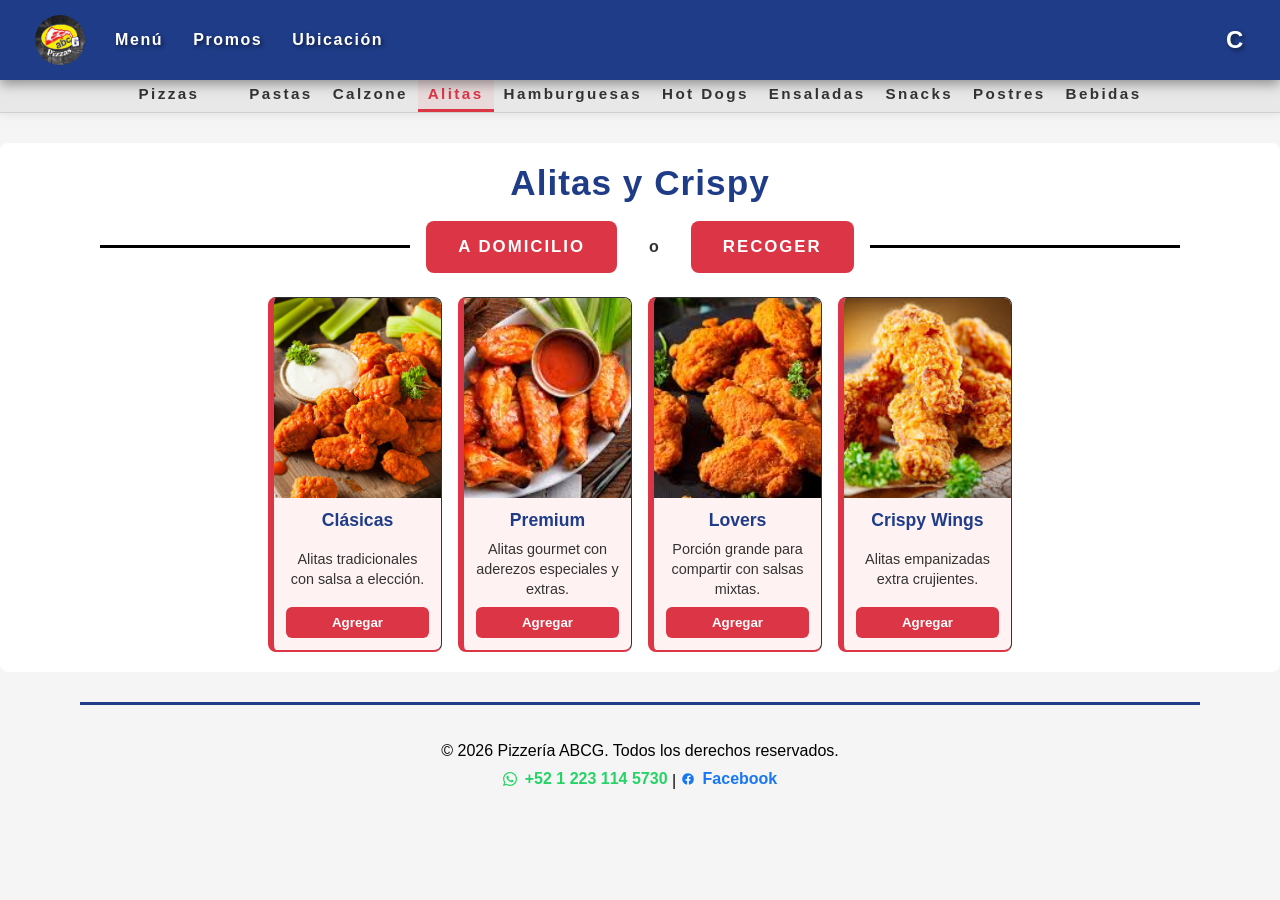
==== alitas_y_cryspy.html @ 010d3856 "Add files via upload" ====
<!DOCTYPE html>
<html lang="en">
<head>
    <meta charset="UTF-8">
    <meta name="viewport" content="width=device-width, initial-scale=1.0">
    <title>Pizzas - Pizzería ABCG</title>
    <link rel="stylesheet" href="css/styles.css">
    <link rel="stylesheet" href="css/main.css">
    <script src="js/menu-tabs.js" defer></script>
    <script src="js/cart.js" defer></script>

</head>
<body>
    <header>
        <nav>
            <ul>
                <li class="mobile-toggle">
                    <button class="hamburger-btn" id="hamburger-btn" aria-label="Abrir menú" aria-expanded="false" aria-controls="mobile-dropdown-menu">
                        <span class="hamburger-icon"></span>
                    </button>
                </li>
                <li><a href="index.html" class="nav-logo"><img src="images.jpg" alt="Logo de Pizzería ABCG" class="logo"></a></li>
                <li><a href="index.html#menu" class="nav-menu">Menú</a></li>
                <li><a href="index.html#promos" class="nav-menu">Promos</a></li>
                <li><a href="index.html#ubicacion" class="nav-menu">Ubicación</a></li>
                <li class="nav-right">
                    <a href="#carrito" class="nav-carrito">C </a>
                </li>
            </ul>

            <div class="mobile-dropdown hidden" id="mobile-dropdown-menu">
                <a href="index.html#menu" class="mobile-dropdown-link">Menú</a>
                <a href="index.html#promos" class="mobile-dropdown-link">Promos</a>
                <a href="index.html#ubicacion" class="mobile-dropdown-link">Ubicación</a>
            </div>
        </nav>
    </header>

    <!-- Barra de navegación secundaria para secciones -->
    <nav class="submenu-nav">
        <ul class="submenu-container">
            <li><a href="pizzas.html" class="submenu-link">Pizzas</a></li>
            <li><a href="pastas.html" class="submenu-link">Pastas</a></li>
            <li><a href="calzones.html" class="submenu-link">Calzone</a></li>
            <li><a href="alitas_y_cryspy.html" class="submenu-link active">Alitas</a></li>
            <li><a href="hamburguesas.html" class="submenu-link">Hamburguesas</a></li>
            <li><a href="hotdog.html" class="submenu-link">Hot Dogs</a></li>
            <li><a href="ensaladas.html" class="submenu-link">Ensaladas</a></li>
            <li><a href="snacks.html" class="submenu-link">Snacks</a></li>
            <li><a href="postres.html" class="submenu-link">Postres</a></li>
            <li><a href="bebidas.html" class="submenu-link">Bebidas</a></li>
        </ul>
    </nav>

    <main>
        <h1>Alitas y Crispy</h1>

        <div class="hero-center">
            <div class="line left"></div>
            <div class="cta">
                <button class="btn btn-left">A domicilio</button>
                <span class="or">o</span>
                <button class="btn btn-right">Recoger</button>
            </div>
            <div class="line right"></div>
        </div>

        <!-- Contenido de alitas y crispy -->
        <div class="menu-section-container">
            <section class="menu-section-grid">

                <!-- Clásicas -->
                <div class="menu-item">
                    <div class="item-image">
                        <img src="sec-menu/alitas.jpg" alt="Alitas Clásicas">
                    </div>
                    <div class="item-info">
                        <h3>Clásicas</h3>
                        <p class="item-description">Alitas tradicionales con salsa a elección.</p>
                        <button class="btn-add" data-item-id="clasicas">Agregar</button>
                    </div>
                </div>

                <!-- Premium -->
                <div class="menu-item">
                    <div class="item-image">
                        <img src="imagenes_menu\alitas\alitas_premium.jpg" alt="Alitas Premium">
                    </div>
                    <div class="item-info">
                        <h3>Premium</h3>
                        <p class="item-description">Alitas gourmet con aderezos especiales y extras.</p>
                        <button class="btn-add" data-item-id="premium">Agregar</button>
                    </div>
                </div>

                <!-- Lovers -->
                <div class="menu-item">
                    <div class="item-image">
                        <img src="imagenes_menu\alitas\alitas_lovers.jpg" alt="Alitas Lovers">
                    </div>
                    <div class="item-info">
                        <h3>Lovers</h3>
                        <p class="item-description">Porción grande para compartir con salsas mixtas.</p>
                        <button class="btn-add" data-item-id="lovers">Agregar</button>
                    </div>
                </div>

                <!-- Crispy Wings -->
                <div class="menu-item">
                    <div class="item-image">
                        <img src="imagenes_menu\alitas/alitas_crispy.jpg" alt="Crispy Wings">
                    </div>
                    <div class="item-info">
                        <h3>Crispy Wings</h3>
                        <p class="item-description">Alitas empanizadas extra crujientes.</p>
                        <button class="btn-add" data-item-id="crispy-wings">Agregar</button>
                    </div>
                </div>

            </section>
        </div>

        <div class="modal-overlay hidden" id="wings-modal-overlay">
            <div class="wings-modal" role="dialog" aria-modal="true" aria-labelledby="wings-modal-title">
                <button class="modal-close" id="wings-modal-close" aria-label="Cerrar ventana">&times;</button>
                <div class="modal-header">
                    <p class="modal-tag">Personaliza tu pedido</p>
                    <h2 id="wings-modal-title">Alitas</h2>
                    <p class="modal-description" id="wings-modal-description"></p>
                </div>

                <form id="wings-order-form" class="modal-form">
                    <section class="modal-block">
                        <div class="modal-block-header">
                            <h3>Selecciona la cantidad</h3>
                            <p>Elige una presentación disponible para esta tarjeta.</p>
                        </div>
                        <div class="quantity-options" id="quantity-options"></div>
                    </section>

                    <section class="modal-block salsa-block">
                        <div class="modal-block-header">
                            <h3>Selecciona tus salsas</h3>
                            <p>Puedes marcar hasta 2 opciones.</p>
                        </div>
                        <div class="salsa-groups" id="salsa-groups"></div>
                    </section>

                    <p class="modal-notice" id="salsa-limit-notice" aria-live="polite"></p>

                    <div class="modal-summary" id="modal-summary"></div>

                    <div class="modal-actions">
                        <button type="button" class="btn-add btn-secondary" id="wings-modal-cancel">Cancelar</button>
                        <button type="submit" class="btn-add">Agregar</button>
                    </div>
                </form>
            </div>
        </div>
    </main>

    <footer>
        <p>&copy; 2026 Pizzería ABCG. Todos los derechos reservados.</p>
        <p><a href="https://wa.me/5212231145730" target="_blank" rel="noopener noreferrer" aria-label="WhatsApp Pizzeria ABCG"><svg xmlns="http://www.w3.org/2000/svg" width="14" height="14" viewBox="0 0 24 24" fill="currentColor" style="vertical-align:-2px; margin-right:4px;"><path d="M20.52 3.48A11.86 11.86 0 0 0 12.07 0C5.5 0 .16 5.34.16 11.9c0 2.1.55 4.16 1.6 5.98L0 24l6.3-1.65a11.86 11.86 0 0 0 5.77 1.47h.01c6.56 0 11.9-5.34 11.9-11.9 0-3.18-1.24-6.17-3.46-8.4Zm-8.45 18.3h-.01a9.9 9.9 0 0 1-5.04-1.38l-.36-.22-3.74.98 1-3.65-.24-.37a9.9 9.9 0 0 1-1.52-5.24C2.16 6.43 6.6 2 12.07 2c2.64 0 5.13 1.03 7 2.9a9.82 9.82 0 0 1 2.9 7c0 5.47-4.44 9.9-9.9 9.9Zm5.43-7.43c-.3-.15-1.77-.87-2.05-.97-.28-.1-.48-.15-.68.15-.2.3-.78.97-.95 1.17-.18.2-.35.22-.65.07-.3-.15-1.25-.46-2.38-1.48a8.9 8.9 0 0 1-1.65-2.05c-.17-.3-.02-.46.13-.6.13-.13.3-.35.45-.53.15-.18.2-.3.3-.5.1-.2.05-.37-.03-.52-.08-.15-.68-1.63-.93-2.24-.24-.58-.49-.5-.68-.5h-.58c-.2 0-.52.07-.8.37-.28.3-1.05 1.03-1.05 2.5 0 1.47 1.08 2.9 1.23 3.1.15.2 2.12 3.25 5.13 4.55.72.31 1.29.5 1.73.64.73.23 1.39.2 1.92.12.59-.09 1.77-.72 2.02-1.42.25-.7.25-1.3.18-1.42-.08-.12-.28-.2-.58-.35Z"></path></svg> +52 1 223 114 5730</a> | <a href="https://www.facebook.com/PizzeriaAbcg/?locale=es_LA" target="_blank" rel="noopener noreferrer" aria-label="Facebook Pizzeria ABCG"><svg xmlns="http://www.w3.org/2000/svg" width="14" height="14" viewBox="0 0 24 24" fill="currentColor" style="vertical-align:-2px; margin-right:4px;"><path d="M22 12a10 10 0 1 0-11.56 9.88v-6.99H7.9V12h2.54V9.8c0-2.5 1.49-3.89 3.77-3.89 1.09 0 2.23.2 2.23.2v2.46h-1.26c-1.24 0-1.62.77-1.62 1.56V12h2.77l-.44 2.89h-2.33v6.99A10 10 0 0 0 22 12"></path></svg>Facebook</a></p>
    </footer>

    <script src="js/alitas_y_cryspy.js"></script>
</body>
</html>
---- css/styles.css ----
/* ===================================
   ESTILOS GLOBALES Y RESET
   =================================== */

* {
 
    margin: 0;
    padding: 0;
    box-sizing: border-box;
}

body {
    font-family: Arial, sans-serif;
    background-color: var(--page-bg);
}

/* ===================================
   VARIABLES DE COLOR (ROOT)
   =================================== */

:root{
    /* Paleta de colores */
    --header-blue: #1F3C88;
    --accent-red: #D62828;
    --pizza-yellow: #FFC300;
    --page-bg: #f5f5f5;
    --main-bg: #ffffff;
    --footer-bg: #EAD5B6;
    --text: #333333;
    --black: #000000;
    --hover-dark: rgba(44,44,44,0.6);
}

/* ===================================
   ESTILOS DE HEADER Y NAVEGACIÓN
   =================================== */

header {
    background-color: var(--header-blue);
    color: white;
    padding: 0 20px;
    box-shadow: 0 4px 12px rgba(0, 0, 0, 0.4);
    position: sticky;
    top: 0;
    z-index: 999;
}

header h1 {
    text-align: center;
    font-size: 2.5em;
    text-shadow: 2px 2px 4px rgba(0, 0, 0, 0.3);
}

nav {
    background-color: var(--header-blue);
    padding: 0;
    letter-spacing: 0.1rem;
}

nav ul {
    list-style: none;
    display: flex;
    align-items: center;
    gap: 0;
}

.mobile-toggle {
    display: none;
}

.hamburger-btn {
    display: none;
    border: none;
    background: transparent;
    color: #fff;
    cursor: pointer;
    padding: 12px;
}

.hamburger-icon,
.hamburger-icon::before,
.hamburger-icon::after {
    content: '';
    display: block;
    width: 22px;
    height: 2px;
    background: #fff;
    border-radius: 3px;
    transition: transform 0.2s ease, opacity 0.2s ease;
}

.hamburger-icon::before {
    transform: translateY(-7px);
}

.hamburger-icon::after {
    transform: translateY(5px);
}

.hamburger-btn.open .hamburger-icon {
    background: transparent;
}

.hamburger-btn.open .hamburger-icon::before {
    transform: translateY(0) rotate(45deg);
}

.hamburger-btn.open .hamburger-icon::after {
    transform: translateY(-2px) rotate(-45deg);
}

.mobile-dropdown {
    display: none;
    background: #16326f;
    border-top: 1px solid rgba(255, 255, 255, 0.2);
}

.mobile-dropdown-link {
    display: block;
    color: #fff;
    text-decoration: none;
    font-weight: 700;
    padding: 12px 16px;
}

.mobile-dropdown-link:hover {
    background: rgba(255, 255, 255, 0.14);
}

.logo {
    width: 50px;
    height: 50px;
    border-radius: 50%;
    object-fit: cover;
    cursor: pointer;
    transition: transform 0.3s;
}

.logo:hover {
    transform: scale(1.1);
}

nav li:first-child {
    margin-right: 30px;
}

nav li:nth-child(2),
nav li:nth-child(3),
nav li:nth-child(4) {
    margin-right: 0;
}

nav a {
    color: white;
    text-decoration: none;
    font-weight: bold;
    transition: 0.3s;
    display: inline-flex;
    align-items: center;
    border-radius: 0;
}

.nav-logo {
    padding: 15px 15px;
}

.nav-menu {
    padding: 30px 15px;
    text-shadow: 2px 2px 4px rgba(0, 0, 0, 0.5);
}

.nav-menu:hover {
    color: white;
    background-color: var(--hover-dark);
}

nav a:hover {
    color: white;
    background-color: var(--hover-dark);
    border-radius: 0;
}

.nav-right {
    margin-left: auto;
    display: flex;
    align-items: center;
    gap: 0;
}

.nav-right a {
    background-color: transparent;
    border-radius: 0;
    transition: background-color 0.3s;
    display: inline-flex;
    align-items: center;
}

.nav-login {
    padding: 28px 15px;
    text-shadow: 2px 2px 4px rgba(0, 0, 0, 0.5);
    display: none;
}

.nav-login:hover {
    background-color: var(--hover-dark);
    text-decoration: none;
}

.nav-carrito {
    padding: 25px 15px;
    font-size: 1.5em;
    cursor: pointer;
    text-shadow: 2px 2px 4px rgba(0, 0, 0, 0.5);
}

.nav-carrito:hover {
    background-color: var(--hover-dark);
    text-decoration: none;
}

.nav-right a:hover {
    background-color: var(--hover-dark);
    text-decoration: none;
    border-radius: 0;
}


/* ===================================
   ESTILOS DE FOOTER
   =================================== */

/* Footer */
footer{
    background: var(--page-bg);    
    color: var(--black);
    text-align:center;
    padding:30px 20px;
    margin-top:0;
    position:relative;
}

footer::before{
    content:'';
    position:absolute;
    top:0;
    left:80px;
    right:80px;
    height:3px;
    background: var(--header-blue);
}

footer p{ margin:10px 0; }
footer a{ color: var(--header-blue); text-decoration:none; }
footer a:hover{ text-decoration:underline; }

footer a[aria-label="Facebook Pizzeria ABCG"]{
    color:#1877F2;
    font-weight:600;
    display:inline-flex;
    align-items:center;
    gap:4px;
    transition:color 0.2s ease, transform 0.2s ease;
}

footer a[aria-label="Facebook Pizzeria ABCG"] svg{
    transition:transform 0.2s ease;
}

footer a[aria-label="Facebook Pizzeria ABCG"]:hover{
    color:#0F5CC0;
    text-decoration:none;
    transform:translateY(-1px);
}

footer a[aria-label="Facebook Pizzeria ABCG"]:hover svg{
    transform:scale(1.08);
}

footer a[aria-label="WhatsApp Pizzeria ABCG"]{
    color:#25D366;
    font-weight:600;
    display:inline-flex;
    align-items:center;
    gap:4px;
    transition:color 0.2s ease, transform 0.2s ease;
}

footer a[aria-label="WhatsApp Pizzeria ABCG"] svg{
    transition:transform 0.2s ease;
}

footer a[aria-label="WhatsApp Pizzeria ABCG"]:hover{
    color:#1EA952;
    text-decoration:none;
    transform:translateY(-1px);
}

footer a[aria-label="WhatsApp Pizzeria ABCG"]:hover svg{
    transform:scale(1.08);
}

/* ===================================
   ESTILOS RESPONSIVOS - TABLETS
   =================================== */

@media (max-width: 768px) {
    header {
        padding: 0 12px;
    }

    nav ul {
        flex-wrap: nowrap;
    }

    .logo {
        width: 44px;
        height: 44px;
    }

    nav li:first-child {
        margin-right: 10px;
    }

    .nav-menu {
        padding: 20px 10px;
        font-size: 0.88rem;
        letter-spacing: 0.04rem;
    }

    .nav-login {
        padding: 20px 10px;
        font-size: 0.88rem;
    }

    .nav-carrito {
        padding: 18px 10px;
        font-size: 1.3em;
    }

    footer::before {
        left: 40px;
        right: 40px;
    }
}

/* ===================================
   ESTILOS RESPONSIVOS - CELULARES
   =================================== */

@media (max-width: 480px) {
    header {
        padding: 0 6px;
    }

    nav {
        position: relative;
    }

    nav ul {
        justify-content: space-between;
        position: relative;
        min-height: 60px;
    }

    /* Logo visible y de tamaño medio en móvil */
    .logo {
        width: 42px;
        height: 42px;
    }

    .nav-logo {
        position: absolute;
        top: 6px;
        left: 50%;
        transform: translateX(-50%);
        padding: 0;
    }

    .mobile-toggle {
        display: flex;
        margin-right: auto;
        z-index: 2;
    }

    .hamburger-btn {
        display: inline-flex;
        align-items: center;
        justify-content: center;
    }

    nav li:first-child {
        margin-right: 0;
    }

    /* Ocultar enlaces de texto para no saturar la barra */
    .nav-menu {
        display: none;
    }

    .nav-login {
        display: none;
    }

    .nav-carrito {
        padding: 16px 10px;
        font-size: 1.4em;
    }

    .nav-right {
        margin-left: auto;
        z-index: 2;
    }

    .mobile-dropdown.show {
        display: block;
    }

    footer::before {
        left: 20px;
        right: 20px;
    }
}

/* ===================================
   ESTILOS PARA PESTAÑAS DE PIZZAS
   =================================== */

.pizza-tabs {
    display: flex;
    gap: 1rem;
    justify-content: center;
    margin: 2rem 0;
    flex-wrap: wrap;
}

.tab-btn {
    padding: 0.75rem 2rem;
    border: 2px solid #ff6b6b;
    background: transparent;
    color: #ff6b6b;
    font-size: 1rem;
    font-weight: bold;
    cursor: pointer;
    border-radius: 0.5rem;
    transition: all 0.3s ease;
}

.tab-btn:hover {
    background: #ff6b6b;
    color: white;
    transform: translateY(-2px);
}

.tab-btn.active {
    background: #ff6b6b;
    color: white;
    box-shadow: 0 4px 12px rgba(255, 107, 107, 0.3);
}

.hidden {
    display: none;
}
---- css/main.css ----
/* ===================================
   VARIABLES ADICIONALES
   =================================== */

:root{
    /* Variables específicas de main.css */
    --pizza-yellow-light: rgba(255,195,0,0.15);
    --card-bg-light: rgba(242, 9, 9, 0.05);
    --link-red: #DC3545;
    --accent-red: #000;
    --submenu-sticky-top: 72px;
}

/* ===================================
   ESTILOS GENERALES DE MAIN
   =================================== */

/* Main */
main{
    max-width:100%;
    margin:30px auto;
    padding:20px;
    background: var(--main-bg);
    border-radius:8px;
    box-shadow:none;
    text-justify: auto;
}

main h1{
    color: var(--header-blue);
    font-size:2.2rem;
    font-weight:800;
    letter-spacing:1px;
    text-align:center;
    margin-bottom:12px;
}

main h2{
    color: var(--header-blue);
    text-align:center;
    margin-bottom:12px;
}

main p{
    color: var(--text);
    line-height:1.6;
    text-align:center;
    margin-bottom:18px;
}

/* ===================================
   SECCIÓN HERO CON CTA
   =================================== */

/* Centered CTA: keep header/nav intact, style only this area */
.hero-center{
    display:flex;
    align-items:center;
    justify-content:center;
    padding: 0 80px; /* leave 80px gap from main edges */
    gap:16px;
    margin:18px 0;
}

/* Banner de promociones usado en index.html */
.promo-hero{
    width:100%;
    max-width:100%;
    height:70vh; /* más alto */
    display:block;
    overflow:hidden; /* evita que la imagen provoque scroll horizontal */
    background-color: #f3f3f3;
    border-radius:0; /* sin bordes para full-bleed */
    margin: 0; /* pegado al header */
    position:relative;
    left:0;
}
.promo-hero-img{
    width:100%;
    height:100%;
    min-width:100%;
    min-height:100%;
    object-fit:cover; /* cubre todo el área sin dejar espacios */
    display:block;
}

.line{
    flex:1;
    height:3px;
    background: var(--accent-red);
}

.cta{ display:inline-flex; align-items:center; gap:20px; }

.btn{
    background: var(--link-red); /* requested color */
    color:#fff;
    border:none;
    padding:16px 32px; /* larger buttons */
    font-weight:800;
    border-radius:8px;
    cursor:pointer;
    font-size:1.05rem;
    letter-spacing:2px;
    text-transform:uppercase;
}

/* Hover: oscurecer y animación tipo "gota" */
.btn{
    position:relative;
    overflow:hidden;
    transition: filter 0.2s ease, transform 0.15s ease;
}

.btn:hover{
    filter:brightness(0.52);
    transform:translateY(-8px);
}

.btn::after{
    content:'';
    position:absolute;
    left:50%;
    top:50%;
    width:16px;
    height:16px;
    background: rgba(255,255,255,0.12);
    transform: translate(-50%,-50%) scale(0);
    border-radius:50%;
    opacity:0;
    transition: transform 0.6s cubic-bezier(.2,.8,.2,1), opacity 0.6s ease;
    pointer-events:none;
}

.btn:hover::after{
    transform: translate(-50%,-50%) scale(8);
    opacity:1;
}

.or{ color:#333; font-weight:700; padding:0 12px; }

/* ===================================
   GRID DE MENÚ
   =================================== */

/* Sección del menú con contenedor centrado */
.menu-section-container{
    width:60%;
    max-width:1200px;
    margin:0 auto;
}

.menu-section-grid{
    display:grid;
    grid-template-columns:repeat(4,1fr);
    gap:16px;
    margin-top:24px;
    align-items:start;
}
.menu-section-card.wide{
    grid-column: span 2;
}
.menu-section-card{
    border:1px solid var(--text);
    border-bottom:2px solid var(--link-red);
    border-radius:8px;
    overflow:hidden;
    display:flex;
    flex-direction:column;
    align-items:center;
    text-align:center;
    height:220px; /* tamaño uniforme */
    background: var(--card-bg-light); /* rojo muy pálido casi blanco */
    border-left:6px solid var(--link-red);
    transition:box-shadow 0.3s ease, transform 0.3s ease;
}
.menu-section-card:hover{
    box-shadow:0 8px 20px rgba(0,0,0,0.18);
    transform:translateY(-6px);
}
.menu-section-card.menu-section-promo{
    grid-column:1 / -1; /* ocupa ambas columnas */
    height:220px; /* un poco más alto */
    background: var(--pizza-yellow-light); /* amarillo muy suave */
    border-left:6px solid var(--pizza-yellow);
    border-bottom:2px solid var(--pizza-yellow);
}
.menu-section-link{
    flex:0 0 auto;
    width:100%;
    height:180px;
}
.menu-section-link img{
    width:100%;
    height:100%;
    object-fit:cover;
}
.menu-section-caption{
    padding:3px 6px;
    font-weight:700;
    color:var(--header-blue);
    font-size:1.3rem;
    letter-spacing:0.5px;
    overflow:hidden;
    text-overflow:ellipsis;
    white-space:nowrap;
}

.menu-category-list{
    display:flex;
    flex-direction:column;
    gap:14px;
    margin-top:24px;
}

.menu-mobile{
    display:none;
}

.menu-category-card{
    display:flex;
    align-items:center;
    gap:18px;
    text-decoration:none;
    background:#fdfdfd;
    border:1px solid #d9d9d9;
    border-radius:12px;
    padding:12px 16px;
    transition:box-shadow 0.25s ease, transform 0.2s ease, border-color 0.2s ease;
}

.menu-category-card:hover{
    border-color:var(--link-red);
    box-shadow:0 10px 22px rgba(0,0,0,0.12);
    transform:translateY(-2px);
}

.menu-category-thumb{
    width:86px;
    height:86px;
    object-fit:cover;
    border-radius:10px;
    flex-shrink:0;
}

.menu-category-content{
    display:flex;
    flex-direction:column;
    justify-content:center;
    flex:1;
    min-width:0;
}

.menu-category-title{
    color:var(--header-blue);
    font-size:1.45rem;
    line-height:1.2;
    margin-bottom:6px;
    text-align:left;
}

.menu-category-description{
    margin:0;
    color:var(--text);
    font-size:0.95rem;
    text-align:left ;
    line-height:1.4;
}

@media (max-width: 768px) {
    .menu-desktop{
        display:none;
    }

    .menu-mobile{
        display:flex;
    }
}

@media (max-width:600px){
    .menu-section-grid{grid-template-columns:1fr;}

    .menu-category-card{
        gap:12px;
        padding:10px 12px;
    }

    .menu-category-thumb{
        width:70px;
        height:70px;
    }

    .menu-category-title{
        font-size:1.18rem;
        margin-bottom:4px;
    }

    .menu-category-description{
        font-size:0.88rem;
    }
}

/* ===================================
   SUBMENU DE NAVEGACIÓN
   =================================== */

/* Barra de navegación secundaria para secciones del menú */
.submenu-nav{
    background:#e8e8e8; /* gris claro */
    padding:0;
    border-bottom:1px solid #d0d0d0;
    position:sticky;
    top:var(--submenu-sticky-top, 0px);
    z-index:950;
    box-shadow:0 2px 8px rgba(0,0,0,0.08);
}

.submenu-nav.is-loading{
    opacity:0.92;
}
.submenu-container{
    max-width:100%;
    margin:0 auto;
    padding:0;
    display:flex;
    overflow-x:auto;
    align-items:center;
    justify-content:center;
    min-height:0;
    -webkit-overflow-scrolling:touch;
    scroll-behavior:smooth;
    /* ocultar scrollbar visualmente en todos los navegadores */
    scrollbar-width:none;
    -ms-overflow-style:none;
}

.submenu-container li{
    margin:0;
    padding:0;
    display:flex;
    align-items:center;
}

.submenu-container::-webkit-scrollbar{
    display:none;
}
.submenu-link{
    position:relative;
    letter-spacing: 0.15rem;
    color:var(--text);
    text-decoration:none;
    font-weight:600;
    font-size:0.95rem;
    padding:6px 10px;
    line-height:1.1;
    display:block;
    box-sizing: border-box;
    margin: 0;
    white-space:nowrap;
    border-bottom:3px solid transparent;
    transition:border-bottom 0.3s ease, color 0.3s ease, background-color 0.2s ease;
}
.submenu-link:hover{
    border-bottom:3px solid var(--link-red);
    color:var(--link-red);
    background:rgba(220,53,69,0.06);
}
.submenu-link.active{
    border-bottom:3px solid var(--link-red);
    color:var(--link-red);
    background:rgba(220,53,69,0.08);
}

/* ===================================
    ITEMS DEL MENÚ (CARDS)
    =================================== */

/* Estilos para items del menú con imágenes */
.menu-item{
    border:1px solid var(--text);
    border-bottom:2px solid var(--link-red);
    border-radius:8px;
    overflow:hidden;
    display:flex;
    flex-direction:column;
    align-items:center;
    text-align:center;
    background: var(--card-bg-light);
    border-left:6px solid var(--link-red);
    transition:box-shadow 0.3s ease, transform 0.3s ease;
    height:100%;
}

.menu-item:hover{
    box-shadow:0 8px 20px rgba(0,0,0,0.18);
    transform:translateY(-6px);
}

.item-image{
    width:100%;
    height:200px;
    overflow:hidden;
    display:flex;
    align-items:center;
    justify-content:center;
}

.item-image img{
    width:100%;
    height:100%;
    object-fit:cover;
}

.item-info{
    padding:12px;
    flex:1;
    display:flex;
    flex-direction:column;
    justify-content:space-between;
    width:100%;
}

.item-info h3{
    color:var(--header-blue);
    font-size:1.1rem;
    margin-bottom:8px;
    font-weight:700;
}

.item-description{
    color:var(--text);
    font-size:0.9rem;
    line-height:1.4;
    margin-bottom:8px;
}

.item-price{
    color:var(--link-red);
    font-size:1.0rem;
    font-weight:700;
    margin-bottom:8px;
    letter-spacing: 0.1rem;
    }

.btn-add{
    background:var(--link-red);
    color:#fff;
    border:none;
    padding:8px 16px;
    border-radius:6px;
    cursor:pointer;
    font-weight:700;
    transition:filter 0.2s ease, transform 0.15s ease;
}

.btn-add:hover{
    filter:brightness(0.85);
    transform:translateY(-2px);
}

.modal-overlay{
    position:fixed;
    inset:0;
    background:rgba(0,0,0,0.55);
    display:flex;
    align-items:center;
    justify-content:center;
    padding:24px;
    z-index:1200;
}

.modal-overlay.hidden{
    display:none;
}

.wings-modal{
    width:min(760px, 100%);
    max-height:90vh;
    overflow-y:auto;
    background:#fff;
    border-radius:18px;
    padding:28px;
    position:relative;
    box-shadow:0 24px 60px rgba(0,0,0,0.28);
}

.modal-close{
    position:absolute;
    top:14px;
    right:16px;
    border:none;
    background:transparent;
    color:var(--header-blue);
    font-size:2rem;
    cursor:pointer;
    line-height:1;
}

.modal-header{
    text-align:left;
    margin-bottom:20px;
}

.modal-tag{
    color:var(--link-red);
    font-weight:800;
    text-transform:uppercase;
    letter-spacing:0.12rem;
    margin-bottom:6px;
}

.modal-description{
    text-align:left;
    margin-bottom:0;
}

.modal-form{
    display:grid;
    gap:20px;
}

.modal-block{
    background:#f8f8f8;
    border:1px solid #e2e2e2;
    border-radius:14px;
    padding:18px;
}

.modal-block-header{
    margin-bottom:14px;
}

.modal-block-header h3{
    color:var(--header-blue);
    margin-bottom:4px;
}

.modal-block-header p{
    text-align:left;
    margin-bottom:0;
    font-size:0.95rem;
}

.quantity-options{
    display:grid;
    grid-template-columns:repeat(auto-fit, minmax(160px, 1fr));
    gap:12px;
}

.quantity-card,
.salsa-group{
    display:flex;
    flex-direction:column;
    gap:10px;
}

.quantity-card label,
.salsa-option{
    display:flex;
    align-items:flex-start;
    gap:10px;
    padding:12px 14px;
    border:1px solid #d7d7d7;
    border-radius:12px;
    background:#fff;
    cursor:pointer;
    transition:border-color 0.2s ease, box-shadow 0.2s ease, transform 0.2s ease;
}

.quantity-card label:hover,
.salsa-option:hover{
    border-color:var(--link-red);
    box-shadow:0 10px 20px rgba(220,53,69,0.12);
    transform:translateY(-2px);
}

.quantity-card input,
.salsa-option input{
    margin-top:3px;
}

.option-copy{
    display:flex;
    flex-direction:column;
    gap:4px;
}

.option-copy strong{
    color:var(--header-blue);
}

.option-copy span{
    color:var(--text);
    font-size:0.92rem;
}

.salsa-groups{
    display:grid;
    grid-template-columns:repeat(auto-fit, minmax(220px, 1fr));
    gap:16px;
}

.salsa-group h4{
    color:var(--header-blue);
    font-size:1rem;
}

.modal-notice{
    display:none;
    margin-top:-6px;
    margin-bottom:2px;
    padding:10px 12px;
    border-radius:10px;
    border:1px solid #f0b8bf;
    background:#fff1f3;
    color:#b42332;
    font-size:0.9rem;
    font-weight:700;
}

.modal-notice.visible{
    display:block;
}

.modal-summary{
    background:#fff5f5;
    border:1px solid #f1c2c7;
    border-radius:12px;
    padding:14px 16px;
    color:var(--text);
    font-weight:600;
}

.modal-summary strong{
    color:var(--link-red);
}

.pizza-choice-grid{
    display:grid;
    grid-template-columns:repeat(auto-fit, minmax(150px, 1fr));
    gap:10px;
}

.pizza-choice{
    display:flex;
}

.pizza-choice input{
    position:absolute;
    opacity:0;
    pointer-events:none;
}

.pizza-choice-label{
    width:100%;
    display:flex;
    flex-direction:column;
    gap:4px;
    padding:12px;
    border:1px solid #d8d8d8;
    border-radius:10px;
    background:#fff;
    cursor:pointer;
    transition:border-color 0.2s ease, box-shadow 0.2s ease, transform 0.2s ease;
}

.pizza-choice-label strong{
    color:var(--header-blue);
}

.pizza-choice-label span{
    color:var(--text);
    font-size:0.92rem;
}

.pizza-choice-label:hover{
    border-color:var(--link-red);
    box-shadow:0 8px 18px rgba(220,53,69,0.12);
    transform:translateY(-1px);
}

.pizza-choice input:checked + .pizza-choice-label{
    border-color:var(--link-red);
    box-shadow:0 0 0 3px rgba(220,53,69,0.16);
    background:#fff6f7;
}

.pizza-half-mode-grid{
    display:grid;
    grid-template-columns:repeat(auto-fit, minmax(140px, 1fr));
    gap:10px;
}

.pizza-half-mode{
    display:flex;
}

.pizza-half-mode input{
    position:absolute;
    opacity:0;
    pointer-events:none;
}

.pizza-half-mode-ui{
    width:100%;
    display:flex;
    flex-direction:column;
    align-items:center;
    justify-content:center;
    gap:8px;
    padding:12px 10px;
    border:1px solid #d8d8d8;
    border-radius:12px;
    background:#fff;
    color:var(--header-blue);
    font-weight:700;
    text-align:center;
    cursor:pointer;
    transition:border-color 0.2s ease, box-shadow 0.2s ease, transform 0.2s ease;
}

.pizza-half-mode-ui:hover{
    border-color:var(--link-red);
    box-shadow:0 8px 18px rgba(220,53,69,0.12);
    transform:translateY(-1px);
}

.pizza-half-mode input:checked + .pizza-half-mode-ui{
    border-color:var(--link-red);
    box-shadow:0 0 0 3px rgba(220,53,69,0.16);
    background:#fff6f7;
}

.pizza-half-icon{
    width:44px;
    height:44px;
    border-radius:50%;
    border:2px solid #d8d8d8;
    background:#d9d9d9;
    box-shadow:inset 0 0 0 1px rgba(255,255,255,0.6);
    transition:background 0.2s ease, border-color 0.2s ease;
}

.pizza-half-icon-half{
    background:#d9d9d9;
}

.pizza-half-icon-complete{
    background:#d9d9d9;
}

.pizza-half-mode input:checked + .pizza-half-mode-ui .pizza-half-icon{
    border-color:#dc3545;
}

.pizza-half-mode input[value="half"]:checked + .pizza-half-mode-ui .pizza-half-icon-half{
    background:linear-gradient(90deg, #dc3545 50%, #d9d9d9 50%);
}

.pizza-half-mode input[value="complete"]:checked + .pizza-half-mode-ui .pizza-half-icon-complete{
    background:#dc3545;
}

.half-selector{
    margin-top:14px;
    display:flex;
    flex-direction:column;
    gap:8px;
}

.half-selector.hidden{
    display:none;
}

.half-selector label{
    color:var(--header-blue);
    font-weight:700;
}

.modal-actions{
    display:flex;
    justify-content:flex-end;
    gap:12px;
}

.btn-secondary{
    background:#6c757d;
}

.nav-carrito{
    position:relative;
}

.nav-carrito::after{
    content:attr(data-cart-count);
    position:absolute;
    top:8px;
    right:6px;
    min-width:18px;
    height:18px;
    padding:0 4px;
    border-radius:999px;
    background:var(--link-red);
    color:#fff;
    font-size:0.7rem;
    font-weight:800;
    display:none;
    align-items:center;
    justify-content:center;
    line-height:18px;
}

.nav-carrito.has-items::after{
    display:flex;
}

.cart-overlay{
    justify-content:flex-end;
    padding:0;
}

.cart-panel{
    width:min(420px, 100%);
    height:100vh;
    background:#fff;
    box-shadow:-16px 0 40px rgba(0,0,0,0.22);
    display:flex;
    flex-direction:column;
    transform:translateX(100%);
    transition:transform 0.25s ease;
}

.cart-panel.open{
    transform:translateX(0);
}

.cart-header{
    display:flex;
    align-items:flex-start;
    justify-content:space-between;
    gap:12px;
    padding:22px 22px 14px;
    border-bottom:1px solid #ececec;
}

.cart-items{
    flex:1;
    overflow-y:auto;
    padding:18px 22px;
    display:flex;
    flex-direction:column;
    gap:14px;
}

.cart-empty{
    color:var(--text);
    text-align:left;
    margin:0;
}

.cart-item{
    display:flex;
    justify-content:space-between;
    gap:14px;
    padding:14px;
    border:1px solid #e4e4e4;
    border-radius:14px;
    background:#fffafa;
}

.cart-item-copy h3{
    color:var(--header-blue);
    font-size:1rem;
    margin-bottom:8px;
}

.cart-item-copy ul{
    margin:0;
    padding-left:18px;
    color:var(--text);
    font-size:0.9rem;
}

.cart-item-side{
    min-width:88px;
    display:flex;
    flex-direction:column;
    align-items:flex-end;
    gap:10px;
}

.cart-item-side strong{
    color:var(--link-red);
}

.cart-remove-btn{
    border:none;
    background:transparent;
    color:var(--link-red);
    cursor:pointer;
    font-weight:700;
}

.cart-footer{
    border-top:1px solid #ececec;
    padding:18px 22px 22px;
    background:#fff;
}

.cart-total-row{
    display:flex;
    justify-content:space-between;
    align-items:center;
    margin-bottom:14px;
    color:var(--header-blue);
    font-size:1rem;
    font-weight:800;
}

.cart-actions-row{
    display:flex;
    flex-direction:column;
    gap:10px;
}

body.modal-open{
    overflow:hidden;
}

@media (max-width: 768px) {
    /* Modal */
    .wings-modal{
        padding:22px;
    }

    .modal-actions{
        flex-direction:column-reverse;
    }

    .modal-actions .btn-add{
        width:100%;
    }

    /* Layout general */
    .menu-section-container{
        width:90%;
    }

    .menu-section-grid{
        grid-template-columns:repeat(2,1fr);
    }

    .hero-center{
        padding:0 24px;
    }

    /* Submenu: anclar a la izquierda para que el scroll funcione */
    .submenu-container{
        justify-content:flex-start;
        padding:0 8px;
    }
}

@media (max-width: 480px) {
    /* Modal */
    .modal-overlay{
        padding:12px;
    }

    .wings-modal{
        padding:18px;
        border-radius:14px;
    }

    .quantity-options,
    .salsa-groups{
        grid-template-columns:1fr;
    }

    /* Layout general */
    main{
        margin:10px auto;
        padding:12px;
    }

    main h1{
        font-size:1.55rem;
    }

    .menu-section-container{
        width:100%;
    }

    .menu-section-grid{
        grid-template-columns:1fr;
    }

    .hero-center{
        padding:0 8px;
        gap:8px;
    }

    .btn{
        padding:12px 18px;
        font-size:0.92rem;
        letter-spacing:1px;
    }

    .submenu-nav .submenu-container{
        min-height:0;
        align-items:center;
    }

    .submenu-nav .submenu-link{
        padding:5px 9px;
        font-size:0.9rem;
    }

}
/* ===================================
   SELECTS Y OPCIONES EN TARJETAS DE BEBIDAS
   =================================== */
.item-options{
    margin:8px 0 12px 0;
    width:100%;
    text-align:left;
}
.item-options label{
    display:block;
    font-size:0.95rem;
    color:var(--header-blue);
    font-weight:700;
    margin-bottom:6px;
}
.item-select{
    width:100%;
    padding:8px 10px;
    border-radius:6px;
    border:1px solid rgba(0,0,0,0.12);
    background:#fff;
    color:var(--text);
    font-weight:600;
    box-shadow: inset 0 1px 2px rgba(0,0,0,0.04);
    -webkit-appearance: none;
    appearance: none;
}
.item-select:focus{
    outline:3px solid rgba(31,60,136,0.12); /* light focus with header-blue */
}

@media (max-width:800px){
    .menu-section-grid{grid-template-columns:repeat(2,1fr);}    
}

@media (max-width:480px){
    .menu-section-grid{grid-template-columns:1fr;}
}
/* ===================================
   ESTILOS PARA SUBSECCIONES
   =================================== */

.subsection-title{
    color:var(--header-blue);
    font-size:1.3rem;
    font-weight:700;
    margin-top:24px;
    margin-bottom:16px;
    text-align:left;
    border-left:4px solid var(--link-red);
    padding-left:12px;
}

/* ===================================
   ITEMS DESTACADOS EN AMARILLO
   =================================== */

.menu-item.special-yellow{
    background: rgba(255,195,0,0.15);
    border-left-color: #FFC300;
    border-bottom-color: #FFC300;
}

.menu-item.special-yellow:hover{
    box-shadow:0 8px 20px rgba(255,193,0,0.25);
}

@media (max-width: 480px) {
    .menu-section-grid {
        grid-template-columns: repeat(2, minmax(0, 1fr));
        gap: 10px;
        align-items: stretch;
    }

    .item-image {
        height: 120px;
    }

    .item-info {
        padding: 10px;
    }

    .item-info h3 {
        font-size: 0.95rem;
        line-height: 1.25;
    }

    .item-description {
        font-size: 0.8rem;
        margin-bottom: 6px;
    }

    .item-price {
        font-size: 0.9rem;
        margin-bottom: 6px;
    }

    .btn-add {
        width: 100%;
        padding: 8px 6px;
        font-size: 0.82rem;
    }

    .item-options label {
        font-size: 0.8rem;
    }

    .item-select {
        font-size: 0.82rem;
        padding: 6px 8px;
    }

}

/* ===================================
   PROMO SLIDER
   =================================== */

.promo-slider-section {
    padding: 20px;
    background: var(--main-bg);
    text-align: center;
}

.promo-slider-title {
    font-size: 1.8rem;
    color: var(--header-blue);
    font-weight: 800;
    margin-bottom: 20px;
    letter-spacing: 1px;
}

.promo-slider {
    position: relative;
    max-width: 680px;
    margin: 0 auto;
    border: 1px solid var(--text);
    border-bottom: 2px solid var(--link-red);
    border-left: 6px solid var(--link-red);
    border-radius: 8px;
    overflow: hidden;
    background: var(--card-bg-light);
}

.slider-track {
    width: 100%;
    overflow: hidden;
    border-radius: 0;
}

.promo-slide {
    display: none;
}

.promo-slide.active {
    display: block;
}

.promo-slide img {
    width: 100%;
    height: 220px;
    object-fit: cover;
    object-position: center;
    display: block;
}

.slider-btn {
    position: absolute;
    top: 50%;
    transform: translateY(-50%);
    background: rgba(0, 0, 0, 0.45);
    color: #fff;
    border: none;
    width: 40px;
    height: 40px;
    font-size: 1.1rem;
    cursor: pointer;
    border-radius: 50%;
    z-index: 10;
    transition: background 0.25s;
    display: flex;
    align-items: center;
    justify-content: center;
}

.slider-btn:hover {
    background: rgba(0, 0, 0, 0.75);
}

.slider-prev { left: 10px; }
.slider-next { right: 10px; }

.slider-dots {
    display: flex;
    justify-content: center;
    gap: 8px;
    padding: 8px 0 6px;
    background: var(--card-bg-light);
}

.promo-dot {
    width: 11px;
    height: 11px;
    background: #ccc;
    border-radius: 50%;
    cursor: pointer;
    transition: background 0.25s;
}

.promo-dot.active {
    background: var(--link-red, #DC3545);
}

/* Móvil: slider full-width como portada */
@media (max-width: 768px) {
    .promo-slider-section {
        padding: 0;
        background: #000;
    }

    .promo-slider {
        max-width: 100%;
        border: none;
        border-radius: 0;
        background: #000;
    }

    .promo-slide img {
        height: auto;
        max-height: 320px;
        object-fit: cover;
    }

    .slider-dots {
        background: #000;
        padding: 10px 0;
    }
}

@media (max-width: 480px) {
    .promo-slide img {
        max-height: 240px;
    }

    .slider-btn {
        width: 32px;
        height: 32px;
        font-size: 0.9rem;
    }
}
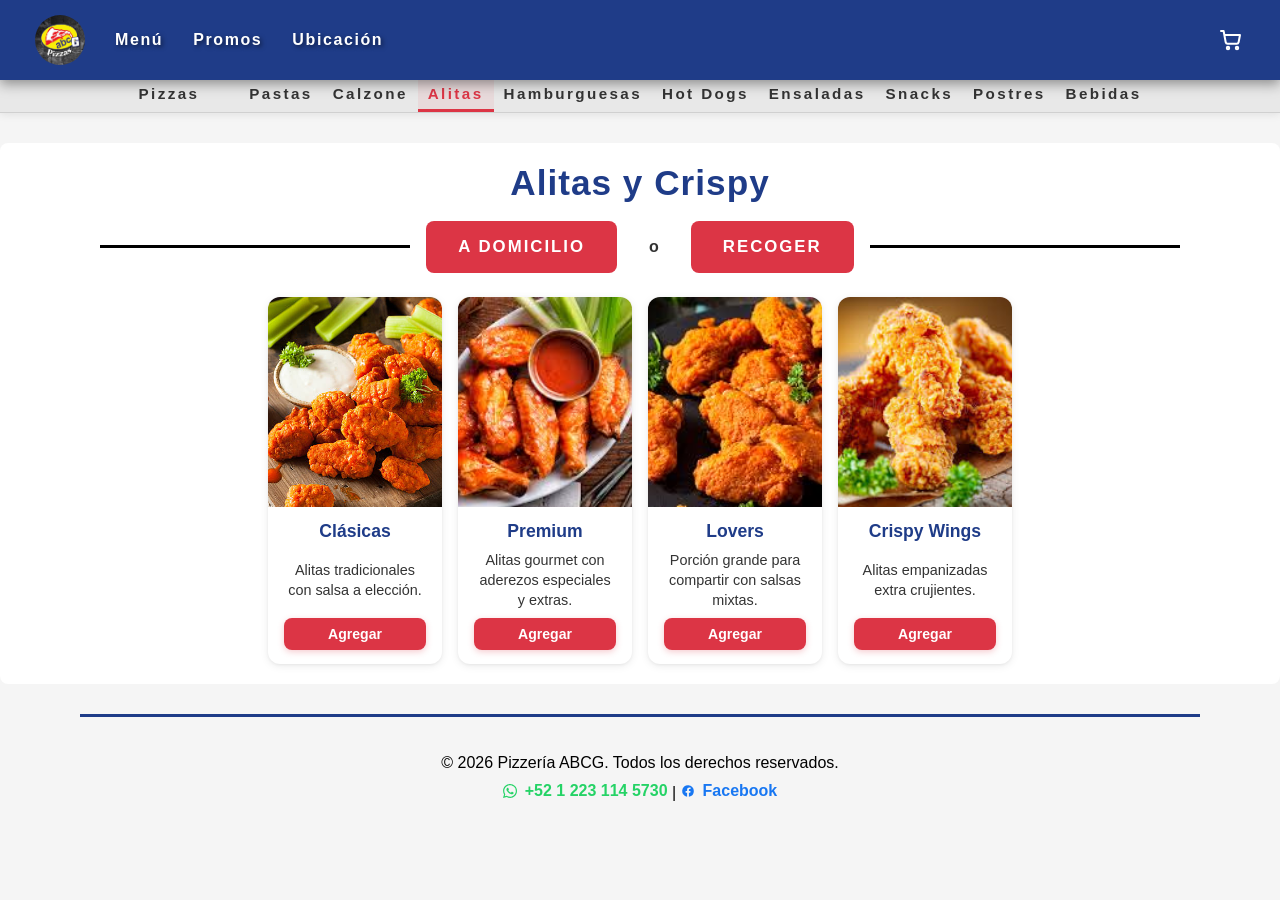
==== commit 6927405d: "Add files via upload" ====
--- a/alitas_y_cryspy.html
+++ b/alitas_y_cryspy.html
@@ -21,8 +21,8 @@
                 </li>
                 <li><a href="index.html" class="nav-logo"><img src="images.jpg" alt="Logo de Pizzería ABCG" class="logo"></a></li>
                 <li><a href="index.html#menu" class="nav-menu">Menú</a></li>
-                <li><a href="index.html#promos" class="nav-menu">Promos</a></li>
-                <li><a href="index.html#ubicacion" class="nav-menu">Ubicación</a></li>
+                <li><a href="promos.html" class="nav-menu">Promos</a></li>
+                <li><a href="ubicacion.html" class="nav-menu">Ubicación</a></li>
                 <li class="nav-right">
                     <a href="#carrito" class="nav-carrito">C </a>
                 </li>
@@ -30,8 +30,8 @@
 
             <div class="mobile-dropdown hidden" id="mobile-dropdown-menu">
                 <a href="index.html#menu" class="mobile-dropdown-link">Menú</a>
-                <a href="index.html#promos" class="mobile-dropdown-link">Promos</a>
-                <a href="index.html#ubicacion" class="mobile-dropdown-link">Ubicación</a>
+                <a href="promos.html" class="mobile-dropdown-link">Promos</a>
+                <a href="ubicacion.html" class="mobile-dropdown-link">Ubicación</a>
             </div>
         </nav>
     </header>
--- a/css/main.css
+++ b/css/main.css
@@ -377,32 +377,33 @@
 
 /* Estilos para items del menú con imágenes */
 .menu-item{
-    border:1px solid var(--text);
-    border-bottom:2px solid var(--link-red);
-    border-radius:8px;
+    position:relative;
+    border:none;
+    border-radius:12px;
     overflow:hidden;
     display:flex;
     flex-direction:column;
     align-items:center;
     text-align:center;
-    background: var(--card-bg-light);
-    border-left:6px solid var(--link-red);
+    background:#fff;
+    box-shadow:0 2px 8px rgba(0,0,0,0.08), 0 1px 3px rgba(0,0,0,0.05);
     transition:box-shadow 0.3s ease, transform 0.3s ease;
     height:100%;
 }
 
 .menu-item:hover{
-    box-shadow:0 8px 20px rgba(0,0,0,0.18);
-    transform:translateY(-6px);
+    box-shadow:0 8px 24px rgba(0,0,0,0.13), 0 3px 8px rgba(0,0,0,0.07);
+    transform:translateY(-4px);
 }
 
 .item-image{
     width:100%;
-    height:200px;
+    height:210px;
     overflow:hidden;
     display:flex;
     align-items:center;
     justify-content:center;
+    background:#f8f8f8;
 }
 
 .item-image img{
@@ -412,7 +413,7 @@
 }
 
 .item-info{
-    padding:12px;
+    padding:14px 16px;
     flex:1;
     display:flex;
     flex-direction:column;
@@ -436,26 +437,41 @@
 
 .item-price{
     color:var(--link-red);
-    font-size:1.0rem;
+    font-size:1.05rem;
     font-weight:700;
-    margin-bottom:8px;
-    letter-spacing: 0.1rem;
-    }
+    margin-bottom:0;
+    letter-spacing:0.05rem;
+}
+
+/* Footer de la tarjeta: precio a la izquierda, botón a la derecha */
+.item-footer{
+    display:flex;
+    align-items:center;
+    justify-content:space-between;
+    gap:8px;
+    margin-top:auto;
+    padding-top:12px;
+    width:100%;
+}
 
 .btn-add{
     background:var(--link-red);
     color:#fff;
     border:none;
-    padding:8px 16px;
-    border-radius:6px;
+    padding:8px 18px;
+    border-radius:8px;
     cursor:pointer;
     font-weight:700;
-    transition:filter 0.2s ease, transform 0.15s ease;
+    font-size:0.88rem;
+    white-space:nowrap;
+    transition:background 0.2s ease, transform 0.15s ease, box-shadow 0.2s ease;
+    box-shadow:0 2px 6px rgba(220,53,69,0.25);
 }
 
 .btn-add:hover{
-    filter:brightness(0.85);
+    background:#b02030;
     transform:translateY(-2px);
+    box-shadow:0 4px 12px rgba(220,53,69,0.35);
 }
 
 .modal-overlay{
@@ -789,6 +805,22 @@
 
 .nav-carrito{
     position:relative;
+    font-size:0;
+    line-height:1;
+    display:inline-flex;
+    align-items:center;
+    justify-content:center;
+}
+
+.nav-carrito::before{
+    content:'';
+    width:24px;
+    height:24px;
+    display:block;
+    background-repeat:no-repeat;
+    background-position:center;
+    background-size:contain;
+    background-image:url("data:image/svg+xml,%3Csvg xmlns='http://www.w3.org/2000/svg' viewBox='0 0 24 24' fill='none' stroke='%23ffffff' stroke-width='2' stroke-linecap='round' stroke-linejoin='round'%3E%3Ccircle cx='9' cy='20' r='1.2'/%3E%3Ccircle cx='18' cy='20' r='1.2'/%3E%3Cpath d='M2 3h2.6l2.1 11.2a2 2 0 0 0 2 1.6h8.9a2 2 0 0 0 2-1.6L21 7H6.2'/%3E%3C/svg%3E");
 }
 
 .nav-carrito::after{
@@ -889,6 +921,39 @@
     gap:10px;
 }
 
+.cart-qty-controls{
+    display:inline-flex;
+    align-items:center;
+    gap:8px;
+    padding:3px 6px;
+    border:1px solid #d9d9d9;
+    border-radius:999px;
+    background:#fff;
+}
+
+.cart-qty-btn{
+    width:22px;
+    height:22px;
+    border:none;
+    border-radius:50%;
+    background:#f1f1f1;
+    color:var(--header-blue);
+    font-weight:800;
+    cursor:pointer;
+    line-height:1;
+}
+
+.cart-qty-btn:hover{
+    background:#e5e5e5;
+}
+
+.cart-qty-value{
+    min-width:18px;
+    text-align:center;
+    font-weight:700;
+    color:var(--text);
+}
+
 .cart-item-side strong{
     color:var(--link-red);
 }
@@ -921,6 +986,29 @@
     display:flex;
     flex-direction:column;
     gap:10px;
+}
+
+.cart-toast{
+    position:fixed;
+    left:50%;
+    bottom:28px;
+    transform:translateX(-50%) translateY(16px);
+    background:#1f3c88;
+    color:#fff;
+    padding:10px 16px;
+    border-radius:999px;
+    font-weight:700;
+    font-size:0.9rem;
+    box-shadow:0 10px 26px rgba(0,0,0,0.22);
+    opacity:0;
+    pointer-events:none;
+    transition:opacity 0.2s ease, transform 0.2s ease;
+    z-index:1300;
+}
+
+.cart-toast.show{
+    opacity:1;
+    transform:translateX(-50%) translateY(0);
 }
 
 body.modal-open{
@@ -1075,13 +1163,127 @@
    =================================== */
 
 .menu-item.special-yellow{
-    background: rgba(255,195,0,0.15);
-    border-left-color: #FFC300;
-    border-bottom-color: #FFC300;
+    background:#fffdf4;
+    box-shadow:0 2px 8px rgba(255,193,0,0.15), 0 1px 3px rgba(0,0,0,0.05);
 }
 
 .menu-item.special-yellow:hover{
-    box-shadow:0 8px 20px rgba(255,193,0,0.25);
+    box-shadow:0 8px 24px rgba(255,193,0,0.25), 0 3px 8px rgba(0,0,0,0.07);
+}
+
+.promo-badge{
+    position:absolute;
+    top:10px;
+    left:10px;
+    z-index:3;
+    background:var(--link-red);
+    color:#fff;
+    font-size:0.74rem;
+    font-weight:800;
+    letter-spacing:0.08rem;
+    padding:5px 8px;
+    border-radius:999px;
+    box-shadow:0 4px 10px rgba(0,0,0,0.22);
+}
+
+.menu-item:target{
+    outline:3px solid var(--link-red);
+    outline-offset:3px;
+    box-shadow:0 0 0 6px rgba(220,53,69,0.18);
+}
+
+/* Tarjeta ya agregada al carrito */
+.menu-item.in-cart{
+    border-left:5px solid var(--link-red);
+    box-shadow:0 0 0 2px var(--link-red), 0 2px 8px rgba(0,0,0,0.08);
+}
+.menu-item.in-cart:hover{
+    border-left:5px solid var(--link-red);
+    box-shadow:0 0 0 2px var(--link-red), 0 8px 24px rgba(0,0,0,0.13);
+}
+.menu-item.special-yellow.in-cart{
+    border-left:5px solid #FFC300;
+    box-shadow:0 0 0 2px #FFC300, 0 2px 8px rgba(0,0,0,0.08);
+}
+.menu-item.special-yellow.in-cart:hover{
+    border-left:5px solid #FFC300;
+    box-shadow:0 0 0 2px #FFC300, 0 8px 24px rgba(255,193,0,0.25);
+}
+
+/* ===================================
+   PAGINA DE UBICACION
+   =================================== */
+
+.locations-page{
+    max-width:1120px;
+    margin:24px auto 36px;
+}
+
+.locations-grid{
+    display:grid;
+    grid-template-columns:repeat(3, minmax(0, 1fr));
+    gap:18px;
+    margin-top:20px;
+}
+
+.location-card{
+    background:#fff;
+    border-radius:12px;
+    box-shadow:0 2px 8px rgba(0,0,0,0.08), 0 1px 3px rgba(0,0,0,0.05);
+    overflow:hidden;
+    display:flex;
+    flex-direction:column;
+}
+
+.location-map-wrap{
+    background:#f5f5f5;
+    border-bottom:1px solid rgba(0,0,0,0.05);
+}
+
+.location-map{
+    display:block;
+    width:100%;
+    height:250px;
+    border:0;
+}
+
+.location-copy{
+    padding:14px 14px 16px;
+    display:flex;
+    flex-direction:column;
+    gap:10px;
+}
+
+.location-copy h2{
+    font-size:1.05rem;
+    margin:0;
+    color:var(--header-blue);
+    text-align:left;
+}
+
+.location-address{
+    margin:0;
+    color:#202124;
+    font-size:0.92rem;
+    line-height:1.45;
+    text-align:left;
+}
+
+.location-coords{
+    margin:0;
+    color:#5f6368;
+    font-size:0.88rem;
+    text-align:left;
+}
+
+.location-link{
+    align-self:flex-start;
+}
+
+@media (max-width: 980px) {
+    .locations-grid{
+        grid-template-columns:repeat(2, minmax(0, 1fr));
+    }
 }
 
 @media (max-width: 480px) {
@@ -1089,6 +1291,15 @@
         grid-template-columns: repeat(2, minmax(0, 1fr));
         gap: 10px;
         align-items: stretch;
+    }
+
+    .locations-grid{
+        grid-template-columns:1fr;
+        gap:12px;
+    }
+
+    .location-map{
+        height:220px;
     }
 
     .item-image {
@@ -1169,6 +1380,8 @@
 
 .promo-slide {
     display: none;
+    background: #111;
+    aspect-ratio: 16 / 9;
 }
 
 .promo-slide.active {
@@ -1177,8 +1390,8 @@
 
 .promo-slide img {
     width: 100%;
-    height: 220px;
-    object-fit: cover;
+    height: 100%;
+    object-fit: contain;
     object-position: center;
     display: block;
 }
@@ -1245,9 +1458,12 @@
     }
 
     .promo-slide img {
-        height: auto;
-        max-height: 320px;
-        object-fit: cover;
+        height: 100%;
+        object-fit: contain;
+    }
+
+    .promo-slide {
+        aspect-ratio: 4 / 3;
     }
 
     .slider-dots {
@@ -1257,8 +1473,8 @@
 }
 
 @media (max-width: 480px) {
-    .promo-slide img {
-        max-height: 240px;
+    .promo-slide {
+        aspect-ratio: 1 / 1;
     }
 
     .slider-btn {
